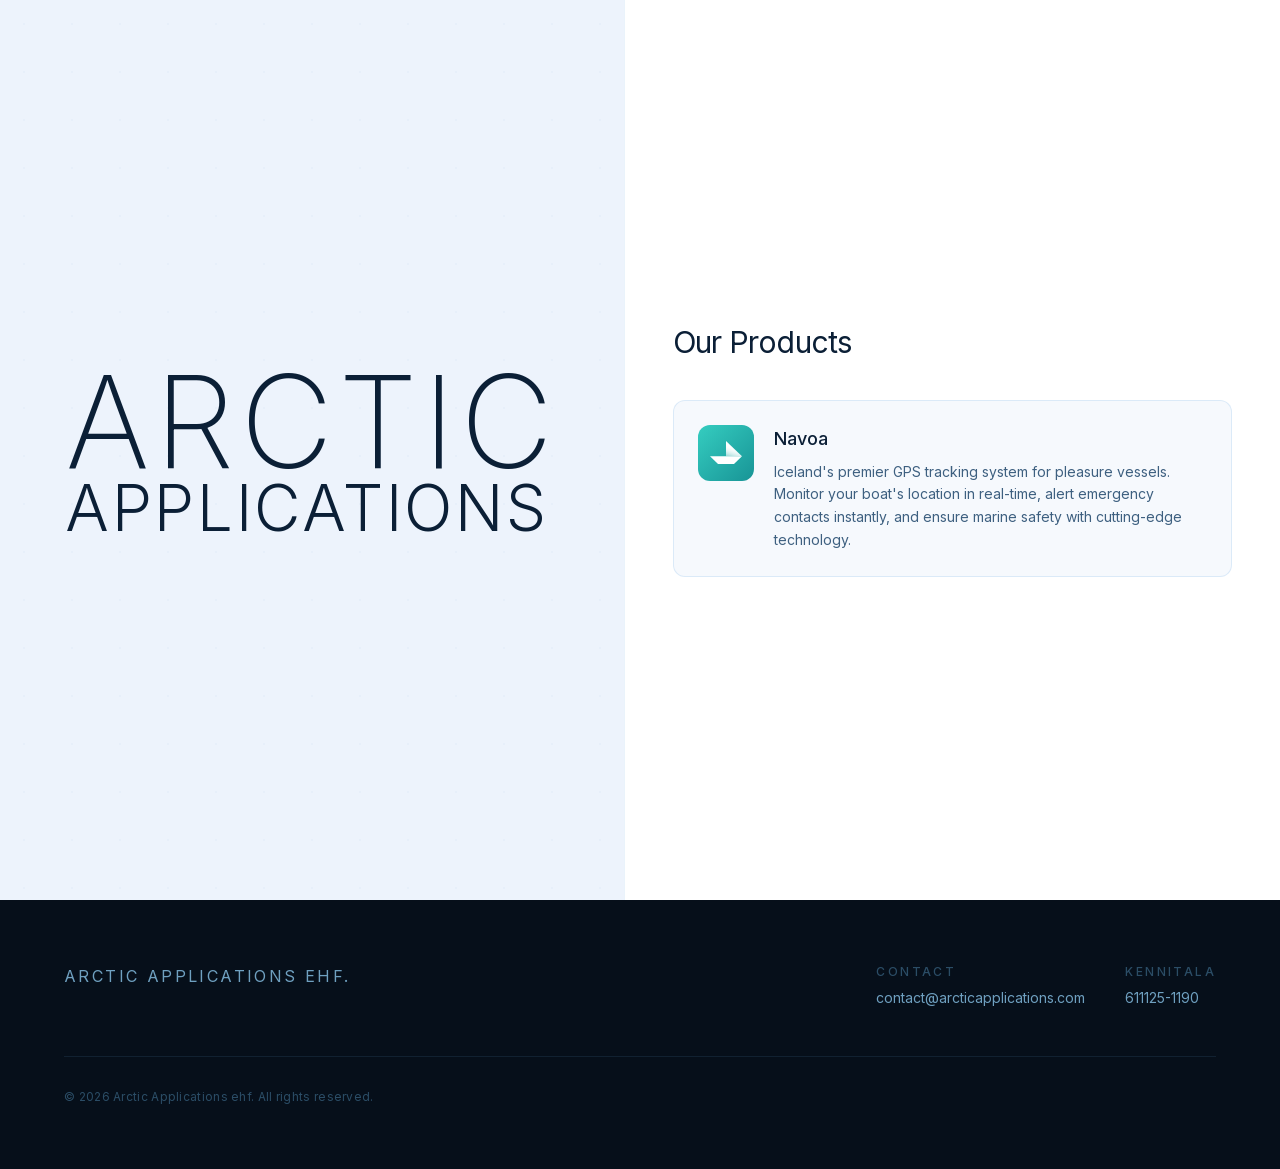
==== index.html @ 0578e335 "Initial commit" ====
<!DOCTYPE html><!--A9wZhSWFE3ycq_UuIHdAi--><html lang="en" class="__variable_7556b2"><head><meta charSet="utf-8"/><meta name="viewport" content="width=device-width, initial-scale=1"/><link rel="preload" href="/_next/static/media/e4af272ccee01ff0-s.p.woff2" as="font" crossorigin="" type="font/woff2"/><link rel="preload" as="image" href="/navoa-mark.svg"/><link rel="stylesheet" href="/_next/static/css/7a1b2501e1114c67.css" data-precedence="next"/><link rel="preload" as="script" fetchPriority="low" href="/_next/static/chunks/webpack-690f0261bb3ffb8f.js"/><script src="/_next/static/chunks/4bd1b696-c023c6e3521b1417.js" async=""></script><script src="/_next/static/chunks/255-54d3085ce94738a4.js" async=""></script><script src="/_next/static/chunks/main-app-a4f392d8c9b2775c.js" async=""></script><meta name="next-size-adjust" content=""/><title>Arctic Applications</title><meta property="og:title" content="Arctic Applications"/><meta property="og:locale" content="en_US"/><meta property="og:type" content="website"/><meta name="twitter:card" content="summary"/><meta name="twitter:title" content="Arctic Applications"/><script src="/_next/static/chunks/polyfills-42372ed130431b0a.js" noModule=""></script></head><body class="antialiased"><div hidden=""><!--$--><!--/$--></div><div class="min-h-svh flex flex-col bg-arctic-footer"><main class="flex-1 flex flex-col lg:flex-row lg:min-h-svh"><section class="lg:flex-1 flex items-center justify-center bg-arctic-bg relative overflow-hidden px-8 py-16 lg:py-0"><div class="absolute inset-0 opacity-[0.03] pointer-events-none" style="background-image:radial-gradient(circle, #1777BE 1px, transparent 1px);background-size:48px 48px"></div><div class="relative z-10 text-center lg:text-left select-none"><h1 class="font-extralight text-arctic-navy leading-[0.9] uppercase" style="font-size:clamp(4rem, 10vw, 10rem);letter-spacing:0.04em">Arctic</h1><h1 class="font-light text-arctic-navy leading-[0.9] uppercase" style="font-size:clamp(2rem, 5vw, 5rem);letter-spacing:0.04em">Applications</h1></div></section><section class="flex-1 bg-white px-8 lg:px-12 pt-8 pb-16 lg:py-16 flex flex-col justify-start lg:justify-center lg:border-l border-arctic-border/40"><div class="w-full lg:max-w-xl"><h2 class="text-arctic-navy font-normal tracking-tight mb-10 text-2xl sm:text-3xl">Our Products</h2><div class="space-y-5"><a href="https://navoa.is/" target="_blank" rel="noopener noreferrer" class="group flex items-start gap-5 bg-arctic-bg/50 border border-arctic-border/60 rounded-xl p-6 hover:bg-white hover:shadow-lg hover:border-arctic-accent/30 transition-all duration-300 cursor-pointer"><div class="w-14 h-14 rounded-xl flex items-center justify-center shrink-0" style="background:linear-gradient(135deg, #35cdc0 0%, #189496 100%)"><img src="/navoa-mark.svg" alt="" width="32" height="24" class="w-8 h-auto"/></div><div class="flex-1 min-w-0"><h3 class="text-arctic-navy font-medium text-lg mb-2">Navoa</h3><p class="text-arctic-slate text-sm leading-relaxed font-normal">Iceland&#x27;s premier GPS tracking system for pleasure vessels. Monitor your boat&#x27;s location in real-time, alert emergency contacts instantly, and ensure marine safety with cutting-edge technology.</p></div></a></div></div></section></main><footer class="bg-arctic-footer py-14 sm:py-16 px-6"><div class="max-w-6xl mx-auto"><div class="flex flex-col md:flex-row justify-between items-start gap-10"><div><p class="text-arctic-footer-text text-base font-normal tracking-[0.15em] uppercase">Arctic Applications ehf.</p></div><div class="flex flex-col sm:flex-row gap-10 text-sm"><div><p class="text-arctic-footer-label tracking-[0.2em] uppercase mb-2 text-xs font-medium">Contact</p><a href="mailto:contact@arcticapplications.com" class="text-arctic-footer-text font-normal hover:text-white transition-colors duration-200">contact@arcticapplications.com</a></div><div><p class="text-arctic-footer-label tracking-[0.2em] uppercase mb-2 text-xs font-medium">Kennitala</p><p class="text-arctic-footer-text font-normal">611125-1190</p></div></div></div><div class="mt-12 pt-8 border-t border-arctic-footer-label/30"><p class="text-arctic-footer-label text-xs font-normal tracking-wide">© <!-- -->2026<!-- --> Arctic Applications ehf. All rights reserved.</p></div></div></footer></div><!--$--><!--/$--><script src="/_next/static/chunks/webpack-690f0261bb3ffb8f.js" id="_R_" async=""></script><script>(self.__next_f=self.__next_f||[]).push([0])</script><script>self.__next_f.push([1,"1:\"$Sreact.fragment\"\n2:I[9766,[],\"\"]\n3:I[8924,[],\"\"]\n7:I[7150,[],\"\"]\n:HL[\"/_next/static/media/e4af272ccee01ff0-s.p.woff2\",\"font\",{\"crossOrigin\":\"\",\"type\":\"font/woff2\"}]\n:HL[\"/_next/static/css/7a1b2501e1114c67.css\",\"style\"]\n"])</script><script>self.__next_f.push([1,"0:{\"P\":null,\"b\":\"A9wZhSWFE3ycq_UuIHdAi\",\"p\":\"\",\"c\":[\"\",\"\"],\"i\":false,\"f\":[[[\"\",{\"children\":[\"__PAGE__\",{}]},\"$undefined\",\"$undefined\",true],[\"\",[\"$\",\"$1\",\"c\",{\"children\":[[[\"$\",\"link\",\"0\",{\"rel\":\"stylesheet\",\"href\":\"/_next/static/css/7a1b2501e1114c67.css\",\"precedence\":\"next\",\"crossOrigin\":\"$undefined\",\"nonce\":\"$undefined\"}]],[\"$\",\"html\",null,{\"lang\":\"en\",\"className\":\"__variable_7556b2\",\"children\":[\"$\",\"body\",null,{\"className\":\"antialiased\",\"children\":[\"$\",\"$L2\",null,{\"parallelRouterKey\":\"children\",\"error\":\"$undefined\",\"errorStyles\":\"$undefined\",\"errorScripts\":\"$undefined\",\"template\":[\"$\",\"$L3\",null,{}],\"templateStyles\":\"$undefined\",\"templateScripts\":\"$undefined\",\"notFound\":[[[\"$\",\"title\",null,{\"children\":\"404: This page could not be found.\"}],[\"$\",\"div\",null,{\"style\":{\"fontFamily\":\"system-ui,\\\"Segoe UI\\\",Roboto,Helvetica,Arial,sans-serif,\\\"Apple Color Emoji\\\",\\\"Segoe UI Emoji\\\"\",\"height\":\"100vh\",\"textAlign\":\"center\",\"display\":\"flex\",\"flexDirection\":\"column\",\"alignItems\":\"center\",\"justifyContent\":\"center\"},\"children\":[\"$\",\"div\",null,{\"children\":[[\"$\",\"style\",null,{\"dangerouslySetInnerHTML\":{\"__html\":\"body{color:#000;background:#fff;margin:0}.next-error-h1{border-right:1px solid rgba(0,0,0,.3)}@media (prefers-color-scheme:dark){body{color:#fff;background:#000}.next-error-h1{border-right:1px solid rgba(255,255,255,.3)}}\"}}],[\"$\",\"h1\",null,{\"className\":\"next-error-h1\",\"style\":{\"display\":\"inline-block\",\"margin\":\"0 20px 0 0\",\"padding\":\"0 23px 0 0\",\"fontSize\":24,\"fontWeight\":500,\"verticalAlign\":\"top\",\"lineHeight\":\"49px\"},\"children\":404}],[\"$\",\"div\",null,{\"style\":{\"display\":\"inline-block\"},\"children\":[\"$\",\"h2\",null,{\"style\":{\"fontSize\":14,\"fontWeight\":400,\"lineHeight\":\"49px\",\"margin\":0},\"children\":\"This page could not be found.\"}]}]]}]}]],[]],\"forbidden\":\"$undefined\",\"unauthorized\":\"$undefined\"}]}]}]]}],{\"children\":[\"__PAGE__\",[\"$\",\"$1\",\"c\",{\"children\":[[\"$\",\"div\",null,{\"className\":\"min-h-svh flex flex-col bg-arctic-footer\",\"children\":[[\"$\",\"main\",null,{\"className\":\"flex-1 flex flex-col lg:flex-row lg:min-h-svh\",\"children\":[[\"$\",\"section\",null,{\"className\":\"lg:flex-1 flex items-center justify-center bg-arctic-bg relative overflow-hidden px-8 py-16 lg:py-0\",\"children\":[[\"$\",\"div\",null,{\"className\":\"absolute inset-0 opacity-[0.03] pointer-events-none\",\"style\":{\"backgroundImage\":\"radial-gradient(circle, #1777BE 1px, transparent 1px)\",\"backgroundSize\":\"48px 48px\"}}],[\"$\",\"div\",null,{\"className\":\"relative z-10 text-center lg:text-left select-none\",\"children\":[[\"$\",\"h1\",null,{\"className\":\"font-extralight text-arctic-navy leading-[0.9] uppercase\",\"style\":{\"fontSize\":\"clamp(4rem, 10vw, 10rem)\",\"letterSpacing\":\"0.04em\"},\"children\":\"Arctic\"}],[\"$\",\"h1\",null,{\"className\":\"font-light text-arctic-navy leading-[0.9] uppercase\",\"style\":{\"fontSize\":\"clamp(2rem, 5vw, 5rem)\",\"letterSpacing\":\"0.04em\"},\"children\":\"Applications\"}]]}]]}],[\"$\",\"section\",null,{\"className\":\"flex-1 bg-white px-8 lg:px-12 pt-8 pb-16 lg:py-16 flex flex-col justify-start lg:justify-center lg:border-l border-arctic-border/40\",\"children\":[\"$\",\"div\",null,{\"className\":\"w-full lg:max-w-xl\",\"children\":[[\"$\",\"h2\",null,{\"className\":\"text-arctic-navy font-normal tracking-tight mb-10 text-2xl sm:text-3xl\",\"children\":\"Our Products\"}],[\"$\",\"div\",null,{\"className\":\"space-y-5\",\"children\":[[\"$\",\"a\",\"Navoa\",{\"href\":\"https://navoa.is/\",\"target\":\"_blank\",\"rel\":\"noopener noreferrer\",\"className\":\"group flex items-start gap-5 bg-arctic-bg/50 border border-arctic-border/60 rounded-xl p-6 hover:bg-white hover:shadow-lg hover:border-arctic-accent/30 transition-all duration-300 cursor-pointer\",\"children\":[[\"$\",\"div\",null,{\"className\":\"w-14 h-14 rounded-xl flex items-center justify-center shrink-0\",\"style\":{\"background\":\"linear-gradient(135deg, #35cdc0 0%, #189496 100%)\"},\"children\":[\"$\",\"img\",null,{\"src\":\"/navoa-mark.svg\",\"alt\":\"\",\"width\":32,\"height\":24,\"className\":\"w-8 h-auto\"}]}],[\"$\",\"div\",null,{\"className\":\"flex-1 min-w-0\",\"children\":[[\"$\",\"h3\",null,{\"className\":\"text-arctic-navy font-medium text-lg mb-2\",\"children\":\"Navoa\"}],[\"$\",\"p\",null,{\"className\":\"text-arctic-slate text-sm leading-relaxed font-normal\",\"children\":\"Iceland's premier GPS tracking system for pleasure vessels. Monitor your boat's location in real-time, alert emergency contacts instantly, and ensure marine safety with cutting-edge technology.\"}]]}]]}]]}]]}]}]]}],\"$L4\"]}],null,\"$L5\"]}],{},null,false]},null,false],\"$L6\",false]],\"m\":\"$undefined\",\"G\":[\"$7\",[]],\"s\":false,\"S\":true}\n"])</script><script>self.__next_f.push([1,"8:I[4431,[],\"OutletBoundary\"]\na:I[5278,[],\"AsyncMetadataOutlet\"]\nc:I[4431,[],\"ViewportBoundary\"]\ne:I[4431,[],\"MetadataBoundary\"]\nf:\"$Sreact.suspense\"\n"])</script><script>self.__next_f.push([1,"4:[\"$\",\"footer\",null,{\"className\":\"bg-arctic-footer py-14 sm:py-16 px-6\",\"children\":[\"$\",\"div\",null,{\"className\":\"max-w-6xl mx-auto\",\"children\":[[\"$\",\"div\",null,{\"className\":\"flex flex-col md:flex-row justify-between items-start gap-10\",\"children\":[[\"$\",\"div\",null,{\"children\":[\"$\",\"p\",null,{\"className\":\"text-arctic-footer-text text-base font-normal tracking-[0.15em] uppercase\",\"children\":\"Arctic Applications ehf.\"}]}],[\"$\",\"div\",null,{\"className\":\"flex flex-col sm:flex-row gap-10 text-sm\",\"children\":[[\"$\",\"div\",null,{\"children\":[[\"$\",\"p\",null,{\"className\":\"text-arctic-footer-label tracking-[0.2em] uppercase mb-2 text-xs font-medium\",\"children\":\"Contact\"}],[\"$\",\"a\",null,{\"href\":\"mailto:contact@arcticapplications.com\",\"className\":\"text-arctic-footer-text font-normal hover:text-white transition-colors duration-200\",\"children\":\"contact@arcticapplications.com\"}]]}],[\"$\",\"div\",null,{\"children\":[[\"$\",\"p\",null,{\"className\":\"text-arctic-footer-label tracking-[0.2em] uppercase mb-2 text-xs font-medium\",\"children\":\"Kennitala\"}],[\"$\",\"p\",null,{\"className\":\"text-arctic-footer-text font-normal\",\"children\":\"611125-1190\"}]]}]]}]]}],[\"$\",\"div\",null,{\"className\":\"mt-12 pt-8 border-t border-arctic-footer-label/30\",\"children\":[\"$\",\"p\",null,{\"className\":\"text-arctic-footer-label text-xs font-normal tracking-wide\",\"children\":[\"© \",2026,\" Arctic Applications ehf. All rights reserved.\"]}]}]]}]}]\n"])</script><script>self.__next_f.push([1,"5:[\"$\",\"$L8\",null,{\"children\":[\"$L9\",[\"$\",\"$La\",null,{\"promise\":\"$@b\"}]]}]\n6:[\"$\",\"$1\",\"h\",{\"children\":[null,[[\"$\",\"$Lc\",null,{\"children\":\"$Ld\"}],[\"$\",\"meta\",null,{\"name\":\"next-size-adjust\",\"content\":\"\"}]],[\"$\",\"$Le\",null,{\"children\":[\"$\",\"div\",null,{\"hidden\":true,\"children\":[\"$\",\"$f\",null,{\"fallback\":null,\"children\":\"$L10\"}]}]}]]}]\n"])</script><script>self.__next_f.push([1,"d:[[\"$\",\"meta\",\"0\",{\"charSet\":\"utf-8\"}],[\"$\",\"meta\",\"1\",{\"name\":\"viewport\",\"content\":\"width=device-width, initial-scale=1\"}]]\n9:null\n"])</script><script>self.__next_f.push([1,"b:{\"metadata\":[[\"$\",\"title\",\"0\",{\"children\":\"Arctic Applications\"}],[\"$\",\"meta\",\"1\",{\"property\":\"og:title\",\"content\":\"Arctic Applications\"}],[\"$\",\"meta\",\"2\",{\"property\":\"og:locale\",\"content\":\"en_US\"}],[\"$\",\"meta\",\"3\",{\"property\":\"og:type\",\"content\":\"website\"}],[\"$\",\"meta\",\"4\",{\"name\":\"twitter:card\",\"content\":\"summary\"}],[\"$\",\"meta\",\"5\",{\"name\":\"twitter:title\",\"content\":\"Arctic Applications\"}]],\"error\":null,\"digest\":\"$undefined\"}\n"])</script><script>self.__next_f.push([1,"10:\"$b:metadata\"\n"])</script></body></html>
---- _next/static/css/7a1b2501e1114c67.css ----
@font-face{font-family:Inter;font-style:normal;font-weight:100;font-display:swap;src:url(/_next/static/media/ba9851c3c22cd980-s.woff2) format("woff2");unicode-range:u+0460-052f,u+1c80-1c8a,u+20b4,u+2de0-2dff,u+a640-a69f,u+fe2e-fe2f}@font-face{font-family:Inter;font-style:normal;font-weight:100;font-display:swap;src:url(/_next/static/media/21350d82a1f187e9-s.woff2) format("woff2");unicode-range:u+0301,u+0400-045f,u+0490-0491,u+04b0-04b1,u+2116}@font-face{font-family:Inter;font-style:normal;font-weight:100;font-display:swap;src:url(/_next/static/media/c5fe6dc8356a8c31-s.woff2) format("woff2");unicode-range:u+1f??}@font-face{font-family:Inter;font-style:normal;font-weight:100;font-display:swap;src:url(/_next/static/media/19cfc7226ec3afaa-s.woff2) format("woff2");unicode-range:u+0370-0377,u+037a-037f,u+0384-038a,u+038c,u+038e-03a1,u+03a3-03ff}@font-face{font-family:Inter;font-style:normal;font-weight:100;font-display:swap;src:url(/_next/static/media/df0a9ae256c0569c-s.woff2) format("woff2");unicode-range:u+0102-0103,u+0110-0111,u+0128-0129,u+0168-0169,u+01a0-01a1,u+01af-01b0,u+0300-0301,u+0303-0304,u+0308-0309,u+0323,u+0329,u+1ea0-1ef9,u+20ab}@font-face{font-family:Inter;font-style:normal;font-weight:100;font-display:swap;src:url(/_next/static/media/8e9860b6e62d6359-s.woff2) format("woff2");unicode-range:u+0100-02ba,u+02bd-02c5,u+02c7-02cc,u+02ce-02d7,u+02dd-02ff,u+0304,u+0308,u+0329,u+1d00-1dbf,u+1e00-1e9f,u+1ef2-1eff,u+2020,u+20a0-20ab,u+20ad-20c0,u+2113,u+2c60-2c7f,u+a720-a7ff}@font-face{font-family:Inter;font-style:normal;font-weight:100;font-display:swap;src:url(/_next/static/media/e4af272ccee01ff0-s.p.woff2) format("woff2");unicode-range:u+00??,u+0131,u+0152-0153,u+02bb-02bc,u+02c6,u+02da,u+02dc,u+0304,u+0308,u+0329,u+2000-206f,u+20ac,u+2122,u+2191,u+2193,u+2212,u+2215,u+feff,u+fffd}@font-face{font-family:Inter;font-style:normal;font-weight:200;font-display:swap;src:url(/_next/static/media/ba9851c3c22cd980-s.woff2) format("woff2");unicode-range:u+0460-052f,u+1c80-1c8a,u+20b4,u+2de0-2dff,u+a640-a69f,u+fe2e-fe2f}@font-face{font-family:Inter;font-style:normal;font-weight:200;font-display:swap;src:url(/_next/static/media/21350d82a1f187e9-s.woff2) format("woff2");unicode-range:u+0301,u+0400-045f,u+0490-0491,u+04b0-04b1,u+2116}@font-face{font-family:Inter;font-style:normal;font-weight:200;font-display:swap;src:url(/_next/static/media/c5fe6dc8356a8c31-s.woff2) format("woff2");unicode-range:u+1f??}@font-face{font-family:Inter;font-style:normal;font-weight:200;font-display:swap;src:url(/_next/static/media/19cfc7226ec3afaa-s.woff2) format("woff2");unicode-range:u+0370-0377,u+037a-037f,u+0384-038a,u+038c,u+038e-03a1,u+03a3-03ff}@font-face{font-family:Inter;font-style:normal;font-weight:200;font-display:swap;src:url(/_next/static/media/df0a9ae256c0569c-s.woff2) format("woff2");unicode-range:u+0102-0103,u+0110-0111,u+0128-0129,u+0168-0169,u+01a0-01a1,u+01af-01b0,u+0300-0301,u+0303-0304,u+0308-0309,u+0323,u+0329,u+1ea0-1ef9,u+20ab}@font-face{font-family:Inter;font-style:normal;font-weight:200;font-display:swap;src:url(/_next/static/media/8e9860b6e62d6359-s.woff2) format("woff2");unicode-range:u+0100-02ba,u+02bd-02c5,u+02c7-02cc,u+02ce-02d7,u+02dd-02ff,u+0304,u+0308,u+0329,u+1d00-1dbf,u+1e00-1e9f,u+1ef2-1eff,u+2020,u+20a0-20ab,u+20ad-20c0,u+2113,u+2c60-2c7f,u+a720-a7ff}@font-face{font-family:Inter;font-style:normal;font-weight:200;font-display:swap;src:url(/_next/static/media/e4af272ccee01ff0-s.p.woff2) format("woff2");unicode-range:u+00??,u+0131,u+0152-0153,u+02bb-02bc,u+02c6,u+02da,u+02dc,u+0304,u+0308,u+0329,u+2000-206f,u+20ac,u+2122,u+2191,u+2193,u+2212,u+2215,u+feff,u+fffd}@font-face{font-family:Inter;font-style:normal;font-weight:300;font-display:swap;src:url(/_next/static/media/ba9851c3c22cd980-s.woff2) format("woff2");unicode-range:u+0460-052f,u+1c80-1c8a,u+20b4,u+2de0-2dff,u+a640-a69f,u+fe2e-fe2f}@font-face{font-family:Inter;font-style:normal;font-weight:300;font-display:swap;src:url(/_next/static/media/21350d82a1f187e9-s.woff2) format("woff2");unicode-range:u+0301,u+0400-045f,u+0490-0491,u+04b0-04b1,u+2116}@font-face{font-family:Inter;font-style:normal;font-weight:300;font-display:swap;src:url(/_next/static/media/c5fe6dc8356a8c31-s.woff2) format("woff2");unicode-range:u+1f??}@font-face{font-family:Inter;font-style:normal;font-weight:300;font-display:swap;src:url(/_next/static/media/19cfc7226ec3afaa-s.woff2) format("woff2");unicode-range:u+0370-0377,u+037a-037f,u+0384-038a,u+038c,u+038e-03a1,u+03a3-03ff}@font-face{font-family:Inter;font-style:normal;font-weight:300;font-display:swap;src:url(/_next/static/media/df0a9ae256c0569c-s.woff2) format("woff2");unicode-range:u+0102-0103,u+0110-0111,u+0128-0129,u+0168-0169,u+01a0-01a1,u+01af-01b0,u+0300-0301,u+0303-0304,u+0308-0309,u+0323,u+0329,u+1ea0-1ef9,u+20ab}@font-face{font-family:Inter;font-style:normal;font-weight:300;font-display:swap;src:url(/_next/static/media/8e9860b6e62d6359-s.woff2) format("woff2");unicode-range:u+0100-02ba,u+02bd-02c5,u+02c7-02cc,u+02ce-02d7,u+02dd-02ff,u+0304,u+0308,u+0329,u+1d00-1dbf,u+1e00-1e9f,u+1ef2-1eff,u+2020,u+20a0-20ab,u+20ad-20c0,u+2113,u+2c60-2c7f,u+a720-a7ff}@font-face{font-family:Inter;font-style:normal;font-weight:300;font-display:swap;src:url(/_next/static/media/e4af272ccee01ff0-s.p.woff2) format("woff2");unicode-range:u+00??,u+0131,u+0152-0153,u+02bb-02bc,u+02c6,u+02da,u+02dc,u+0304,u+0308,u+0329,u+2000-206f,u+20ac,u+2122,u+2191,u+2193,u+2212,u+2215,u+feff,u+fffd}@font-face{font-family:Inter;font-style:normal;font-weight:400;font-display:swap;src:url(/_next/static/media/ba9851c3c22cd980-s.woff2) format("woff2");unicode-range:u+0460-052f,u+1c80-1c8a,u+20b4,u+2de0-2dff,u+a640-a69f,u+fe2e-fe2f}@font-face{font-family:Inter;font-style:normal;font-weight:400;font-display:swap;src:url(/_next/static/media/21350d82a1f187e9-s.woff2) format("woff2");unicode-range:u+0301,u+0400-045f,u+0490-0491,u+04b0-04b1,u+2116}@font-face{font-family:Inter;font-style:normal;font-weight:400;font-display:swap;src:url(/_next/static/media/c5fe6dc8356a8c31-s.woff2) format("woff2");unicode-range:u+1f??}@font-face{font-family:Inter;font-style:normal;font-weight:400;font-display:swap;src:url(/_next/static/media/19cfc7226ec3afaa-s.woff2) format("woff2");unicode-range:u+0370-0377,u+037a-037f,u+0384-038a,u+038c,u+038e-03a1,u+03a3-03ff}@font-face{font-family:Inter;font-style:normal;font-weight:400;font-display:swap;src:url(/_next/static/media/df0a9ae256c0569c-s.woff2) format("woff2");unicode-range:u+0102-0103,u+0110-0111,u+0128-0129,u+0168-0169,u+01a0-01a1,u+01af-01b0,u+0300-0301,u+0303-0304,u+0308-0309,u+0323,u+0329,u+1ea0-1ef9,u+20ab}@font-face{font-family:Inter;font-style:normal;font-weight:400;font-display:swap;src:url(/_next/static/media/8e9860b6e62d6359-s.woff2) format("woff2");unicode-range:u+0100-02ba,u+02bd-02c5,u+02c7-02cc,u+02ce-02d7,u+02dd-02ff,u+0304,u+0308,u+0329,u+1d00-1dbf,u+1e00-1e9f,u+1ef2-1eff,u+2020,u+20a0-20ab,u+20ad-20c0,u+2113,u+2c60-2c7f,u+a720-a7ff}@font-face{font-family:Inter;font-style:normal;font-weight:400;font-display:swap;src:url(/_next/static/media/e4af272ccee01ff0-s.p.woff2) format("woff2");unicode-range:u+00??,u+0131,u+0152-0153,u+02bb-02bc,u+02c6,u+02da,u+02dc,u+0304,u+0308,u+0329,u+2000-206f,u+20ac,u+2122,u+2191,u+2193,u+2212,u+2215,u+feff,u+fffd}@font-face{font-family:Inter;font-style:normal;font-weight:500;font-display:swap;src:url(/_next/static/media/ba9851c3c22cd980-s.woff2) format("woff2");unicode-range:u+0460-052f,u+1c80-1c8a,u+20b4,u+2de0-2dff,u+a640-a69f,u+fe2e-fe2f}@font-face{font-family:Inter;font-style:normal;font-weight:500;font-display:swap;src:url(/_next/static/media/21350d82a1f187e9-s.woff2) format("woff2");unicode-range:u+0301,u+0400-045f,u+0490-0491,u+04b0-04b1,u+2116}@font-face{font-family:Inter;font-style:normal;font-weight:500;font-display:swap;src:url(/_next/static/media/c5fe6dc8356a8c31-s.woff2) format("woff2");unicode-range:u+1f??}@font-face{font-family:Inter;font-style:normal;font-weight:500;font-display:swap;src:url(/_next/static/media/19cfc7226ec3afaa-s.woff2) format("woff2");unicode-range:u+0370-0377,u+037a-037f,u+0384-038a,u+038c,u+038e-03a1,u+03a3-03ff}@font-face{font-family:Inter;font-style:normal;font-weight:500;font-display:swap;src:url(/_next/static/media/df0a9ae256c0569c-s.woff2) format("woff2");unicode-range:u+0102-0103,u+0110-0111,u+0128-0129,u+0168-0169,u+01a0-01a1,u+01af-01b0,u+0300-0301,u+0303-0304,u+0308-0309,u+0323,u+0329,u+1ea0-1ef9,u+20ab}@font-face{font-family:Inter;font-style:normal;font-weight:500;font-display:swap;src:url(/_next/static/media/8e9860b6e62d6359-s.woff2) format("woff2");unicode-range:u+0100-02ba,u+02bd-02c5,u+02c7-02cc,u+02ce-02d7,u+02dd-02ff,u+0304,u+0308,u+0329,u+1d00-1dbf,u+1e00-1e9f,u+1ef2-1eff,u+2020,u+20a0-20ab,u+20ad-20c0,u+2113,u+2c60-2c7f,u+a720-a7ff}@font-face{font-family:Inter;font-style:normal;font-weight:500;font-display:swap;src:url(/_next/static/media/e4af272ccee01ff0-s.p.woff2) format("woff2");unicode-range:u+00??,u+0131,u+0152-0153,u+02bb-02bc,u+02c6,u+02da,u+02dc,u+0304,u+0308,u+0329,u+2000-206f,u+20ac,u+2122,u+2191,u+2193,u+2212,u+2215,u+feff,u+fffd}@font-face{font-family:Inter;font-style:normal;font-weight:600;font-display:swap;src:url(/_next/static/media/ba9851c3c22cd980-s.woff2) format("woff2");unicode-range:u+0460-052f,u+1c80-1c8a,u+20b4,u+2de0-2dff,u+a640-a69f,u+fe2e-fe2f}@font-face{font-family:Inter;font-style:normal;font-weight:600;font-display:swap;src:url(/_next/static/media/21350d82a1f187e9-s.woff2) format("woff2");unicode-range:u+0301,u+0400-045f,u+0490-0491,u+04b0-04b1,u+2116}@font-face{font-family:Inter;font-style:normal;font-weight:600;font-display:swap;src:url(/_next/static/media/c5fe6dc8356a8c31-s.woff2) format("woff2");unicode-range:u+1f??}@font-face{font-family:Inter;font-style:normal;font-weight:600;font-display:swap;src:url(/_next/static/media/19cfc7226ec3afaa-s.woff2) format("woff2");unicode-range:u+0370-0377,u+037a-037f,u+0384-038a,u+038c,u+038e-03a1,u+03a3-03ff}@font-face{font-family:Inter;font-style:normal;font-weight:600;font-display:swap;src:url(/_next/static/media/df0a9ae256c0569c-s.woff2) format("woff2");unicode-range:u+0102-0103,u+0110-0111,u+0128-0129,u+0168-0169,u+01a0-01a1,u+01af-01b0,u+0300-0301,u+0303-0304,u+0308-0309,u+0323,u+0329,u+1ea0-1ef9,u+20ab}@font-face{font-family:Inter;font-style:normal;font-weight:600;font-display:swap;src:url(/_next/static/media/8e9860b6e62d6359-s.woff2) format("woff2");unicode-range:u+0100-02ba,u+02bd-02c5,u+02c7-02cc,u+02ce-02d7,u+02dd-02ff,u+0304,u+0308,u+0329,u+1d00-1dbf,u+1e00-1e9f,u+1ef2-1eff,u+2020,u+20a0-20ab,u+20ad-20c0,u+2113,u+2c60-2c7f,u+a720-a7ff}@font-face{font-family:Inter;font-style:normal;font-weight:600;font-display:swap;src:url(/_next/static/media/e4af272ccee01ff0-s.p.woff2) format("woff2");unicode-range:u+00??,u+0131,u+0152-0153,u+02bb-02bc,u+02c6,u+02da,u+02dc,u+0304,u+0308,u+0329,u+2000-206f,u+20ac,u+2122,u+2191,u+2193,u+2212,u+2215,u+feff,u+fffd}@font-face{font-family:Inter Fallback;src:local("Arial");ascent-override:90.44%;descent-override:22.52%;line-gap-override:0.00%;size-adjust:107.12%}.__className_7556b2{font-family:Inter,Inter Fallback;font-style:normal}.__variable_7556b2{--font-inter:"Inter","Inter Fallback"}*,:after,:before{--tw-border-spacing-x:0;--tw-border-spacing-y:0;--tw-translate-x:0;--tw-translate-y:0;--tw-rotate:0;--tw-skew-x:0;--tw-skew-y:0;--tw-scale-x:1;--tw-scale-y:1;--tw-pan-x: ;--tw-pan-y: ;--tw-pinch-zoom: ;--tw-scroll-snap-strictness:proximity;--tw-gradient-from-position: ;--tw-gradient-via-position: ;--tw-gradient-to-position: ;--tw-ordinal: ;--tw-slashed-zero: ;--tw-numeric-figure: ;--tw-numeric-spacing: ;--tw-numeric-fraction: ;--tw-ring-inset: ;--tw-ring-offset-width:0px;--tw-ring-offset-color:#fff;--tw-ring-color:rgb(59 130 246/0.5);--tw-ring-offset-shadow:0 0 #0000;--tw-ring-shadow:0 0 #0000;--tw-shadow:0 0 #0000;--tw-shadow-colored:0 0 #0000;--tw-blur: ;--tw-brightness: ;--tw-contrast: ;--tw-grayscale: ;--tw-hue-rotate: ;--tw-invert: ;--tw-saturate: ;--tw-sepia: ;--tw-drop-shadow: ;--tw-backdrop-blur: ;--tw-backdrop-brightness: ;--tw-backdrop-contrast: ;--tw-backdrop-grayscale: ;--tw-backdrop-hue-rotate: ;--tw-backdrop-invert: ;--tw-backdrop-opacity: ;--tw-backdrop-saturate: ;--tw-backdrop-sepia: ;--tw-contain-size: ;--tw-contain-layout: ;--tw-contain-paint: ;--tw-contain-style: }::backdrop{--tw-border-spacing-x:0;--tw-border-spacing-y:0;--tw-translate-x:0;--tw-translate-y:0;--tw-rotate:0;--tw-skew-x:0;--tw-skew-y:0;--tw-scale-x:1;--tw-scale-y:1;--tw-pan-x: ;--tw-pan-y: ;--tw-pinch-zoom: ;--tw-scroll-snap-strictness:proximity;--tw-gradient-from-position: ;--tw-gradient-via-position: ;--tw-gradient-to-position: ;--tw-ordinal: ;--tw-slashed-zero: ;--tw-numeric-figure: ;--tw-numeric-spacing: ;--tw-numeric-fraction: ;--tw-ring-inset: ;--tw-ring-offset-width:0px;--tw-ring-offset-color:#fff;--tw-ring-color:rgb(59 130 246/0.5);--tw-ring-offset-shadow:0 0 #0000;--tw-ring-shadow:0 0 #0000;--tw-shadow:0 0 #0000;--tw-shadow-colored:0 0 #0000;--tw-blur: ;--tw-brightness: ;--tw-contrast: ;--tw-grayscale: ;--tw-hue-rotate: ;--tw-invert: ;--tw-saturate: ;--tw-sepia: ;--tw-drop-shadow: ;--tw-backdrop-blur: ;--tw-backdrop-brightness: ;--tw-backdrop-contrast: ;--tw-backdrop-grayscale: ;--tw-backdrop-hue-rotate: ;--tw-backdrop-invert: ;--tw-backdrop-opacity: ;--tw-backdrop-saturate: ;--tw-backdrop-sepia: ;--tw-contain-size: ;--tw-contain-layout: ;--tw-contain-paint: ;--tw-contain-style: }/*
! tailwindcss v3.4.19 | MIT License | https://tailwindcss.com
*/*,:after,:before{box-sizing:border-box;border:0 solid #e5e7eb}:after,:before{--tw-content:""}:host,html{line-height:1.5;-webkit-text-size-adjust:100%;-moz-tab-size:4;-o-tab-size:4;tab-size:4;font-family:var(--font-inter),system-ui,sans-serif;font-feature-settings:normal;font-variation-settings:normal;-webkit-tap-highlight-color:transparent}body{margin:0;line-height:inherit}hr{height:0;color:inherit;border-top-width:1px}abbr:where([title]){-webkit-text-decoration:underline dotted;text-decoration:underline dotted}h1,h2,h3,h4,h5,h6{font-size:inherit;font-weight:inherit}a{color:inherit;text-decoration:inherit}b,strong{font-weight:bolder}code,kbd,pre,samp{font-family:ui-monospace,SFMono-Regular,Menlo,Monaco,Consolas,Liberation Mono,Courier New,monospace;font-feature-settings:normal;font-variation-settings:normal;font-size:1em}small{font-size:80%}sub,sup{font-size:75%;line-height:0;position:relative;vertical-align:baseline}sub{bottom:-.25em}sup{top:-.5em}table{text-indent:0;border-color:inherit;border-collapse:collapse}button,input,optgroup,select,textarea{font-family:inherit;font-feature-settings:inherit;font-variation-settings:inherit;font-size:100%;font-weight:inherit;line-height:inherit;letter-spacing:inherit;color:inherit;margin:0;padding:0}button,select{text-transform:none}button,input:where([type=button]),input:where([type=reset]),input:where([type=submit]){-webkit-appearance:button;background-color:transparent;background-image:none}:-moz-focusring{outline:auto}:-moz-ui-invalid{box-shadow:none}progress{vertical-align:baseline}::-webkit-inner-spin-button,::-webkit-outer-spin-button{height:auto}[type=search]{-webkit-appearance:textfield;outline-offset:-2px}::-webkit-search-decoration{-webkit-appearance:none}::-webkit-file-upload-button{-webkit-appearance:button;font:inherit}summary{display:list-item}blockquote,dd,dl,figure,h1,h2,h3,h4,h5,h6,hr,p,pre{margin:0}fieldset{margin:0}fieldset,legend{padding:0}menu,ol,ul{list-style:none;margin:0;padding:0}dialog{padding:0}textarea{resize:vertical}input::-moz-placeholder,textarea::-moz-placeholder{opacity:1;color:#9ca3af}input::placeholder,textarea::placeholder{opacity:1;color:#9ca3af}[role=button],button{cursor:pointer}:disabled{cursor:default}audio,canvas,embed,iframe,img,object,svg,video{display:block;vertical-align:middle}img,video{max-width:100%;height:auto}[hidden]:where(:not([hidden=until-found])){display:none}body{--tw-bg-opacity:1;background-color:rgb(6 15 26/var(--tw-bg-opacity,1));font-family:var(--font-inter),system-ui,sans-serif;--tw-text-opacity:1;color:rgb(11 31 54/var(--tw-text-opacity,1));-webkit-font-smoothing:antialiased;-moz-osx-font-smoothing:grayscale}@media (prefers-reduced-motion:reduce){html{scroll-behavior:auto}*{animation-duration:.01ms!important;transition-duration:.01ms!important}}.pointer-events-none{pointer-events:none}.visible{visibility:visible}.absolute{position:absolute}.relative{position:relative}.inset-0{inset:0}.inset-x-0{left:0;right:0}.bottom-10{bottom:2.5rem}.left-1\/2{left:50%}.top-0{top:0}.z-10{z-index:10}.mx-auto{margin-left:auto;margin-right:auto}.mb-10{margin-bottom:2.5rem}.mb-2{margin-bottom:.5rem}.mt-12{margin-top:3rem}.flex{display:flex}.grid{display:grid}.h-14{height:3.5rem}.h-32{height:8rem}.h-auto{height:auto}.min-h-svh{min-height:100svh}.w-14{width:3.5rem}.w-8{width:2rem}.w-full{width:100%}.min-w-0{min-width:0}.max-w-6xl{max-width:72rem}.flex-1{flex:1 1 0%}.shrink-0{flex-shrink:0}.-translate-x-1\/2{--tw-translate-x:-50%;transform:translate(var(--tw-translate-x),var(--tw-translate-y)) rotate(var(--tw-rotate)) skewX(var(--tw-skew-x)) skewY(var(--tw-skew-y)) scaleX(var(--tw-scale-x)) scaleY(var(--tw-scale-y))}@keyframes bounce{0%,to{transform:translateY(-25%);animation-timing-function:cubic-bezier(.8,0,1,1)}50%{transform:none;animation-timing-function:cubic-bezier(0,0,.2,1)}}.animate-bounce{animation:bounce 1s infinite}.cursor-pointer{cursor:pointer}.select-none{-webkit-user-select:none;-moz-user-select:none;user-select:none}.flex-col{flex-direction:column}.items-start{align-items:flex-start}.items-center{align-items:center}.justify-start{justify-content:flex-start}.justify-center{justify-content:center}.justify-between{justify-content:space-between}.gap-10{gap:2.5rem}.gap-5{gap:1.25rem}.space-y-5>:not([hidden])~:not([hidden]){--tw-space-y-reverse:0;margin-top:calc(1.25rem * calc(1 - var(--tw-space-y-reverse)));margin-bottom:calc(1.25rem * var(--tw-space-y-reverse))}.overflow-hidden{overflow:hidden}.rounded-xl{border-radius:.75rem}.border{border-width:1px}.border-t{border-top-width:1px}.border-arctic-border\/40{border-color:rgb(202 224 245/.4)}.border-arctic-border\/60{border-color:rgb(202 224 245/.6)}.border-arctic-footer-label\/30{border-color:rgb(43 77 102/.3)}.bg-arctic-bg{--tw-bg-opacity:1;background-color:rgb(237 243 252/var(--tw-bg-opacity,1))}.bg-arctic-bg\/50{background-color:rgb(237 243 252/.5)}.bg-arctic-footer{--tw-bg-opacity:1;background-color:rgb(6 15 26/var(--tw-bg-opacity,1))}.bg-white{--tw-bg-opacity:1;background-color:rgb(255 255 255/var(--tw-bg-opacity,1))}.bg-gradient-to-b{background-image:linear-gradient(to bottom,var(--tw-gradient-stops))}.from-white\/20{--tw-gradient-from:rgb(255 255 255/0.2) var(--tw-gradient-from-position);--tw-gradient-to:rgb(255 255 255/0) var(--tw-gradient-to-position);--tw-gradient-stops:var(--tw-gradient-from),var(--tw-gradient-to)}.to-transparent{--tw-gradient-to:transparent var(--tw-gradient-to-position)}.p-6{padding:1.5rem}.px-6{padding-left:1.5rem;padding-right:1.5rem}.px-8{padding-left:2rem;padding-right:2rem}.py-14{padding-top:3.5rem;padding-bottom:3.5rem}.py-16{padding-top:4rem}.pb-16,.py-16{padding-bottom:4rem}.pt-8{padding-top:2rem}.text-center{text-align:center}.text-2xl{font-size:1.5rem;line-height:2rem}.text-base{font-size:1rem;line-height:1.5rem}.text-lg{font-size:1.125rem;line-height:1.75rem}.text-sm{font-size:.875rem;line-height:1.25rem}.text-xs{font-size:.75rem;line-height:1rem}.font-extralight{font-weight:200}.font-light{font-weight:300}.font-medium{font-weight:500}.font-normal{font-weight:400}.uppercase{text-transform:uppercase}.leading-\[0\.9\]{line-height:.9}.leading-none{line-height:1}.leading-relaxed{line-height:1.625}.tracking-\[0\.15em\]{letter-spacing:.15em}.tracking-\[0\.2em\]{letter-spacing:.2em}.tracking-tight{letter-spacing:-.025em}.tracking-wide{letter-spacing:.025em}.text-arctic-footer-label{--tw-text-opacity:1;color:rgb(43 77 102/var(--tw-text-opacity,1))}.text-arctic-footer-text{--tw-text-opacity:1;color:rgb(111 160 192/var(--tw-text-opacity,1))}.text-arctic-navy{--tw-text-opacity:1;color:rgb(11 31 54/var(--tw-text-opacity,1))}.text-arctic-slate{--tw-text-opacity:1;color:rgb(62 96 128/var(--tw-text-opacity,1))}.antialiased{-webkit-font-smoothing:antialiased;-moz-osx-font-smoothing:grayscale}.opacity-\[0\.035\]{opacity:.035}.opacity-\[0\.03\]{opacity:.03}.transition-all{transition-property:all;transition-timing-function:cubic-bezier(.4,0,.2,1);transition-duration:.15s}.transition-colors{transition-property:color,background-color,border-color,text-decoration-color,fill,stroke;transition-timing-function:cubic-bezier(.4,0,.2,1);transition-duration:.15s}.duration-200{transition-duration:.2s}.duration-300{transition-duration:.3s}html{scroll-behavior:smooth}.hover\:border-arctic-accent\/30:hover{border-color:rgb(23 119 190/.3)}.hover\:bg-white:hover{--tw-bg-opacity:1;background-color:rgb(255 255 255/var(--tw-bg-opacity,1))}.hover\:text-white:hover{--tw-text-opacity:1;color:rgb(255 255 255/var(--tw-text-opacity,1))}.hover\:shadow-lg:hover{--tw-shadow:0 10px 15px -3px rgb(0 0 0/0.1),0 4px 6px -4px rgb(0 0 0/0.1);--tw-shadow-colored:0 10px 15px -3px var(--tw-shadow-color),0 4px 6px -4px var(--tw-shadow-color);box-shadow:var(--tw-ring-offset-shadow,0 0 #0000),var(--tw-ring-shadow,0 0 #0000),var(--tw-shadow)}@media (min-width:640px){.sm\:flex-row{flex-direction:row}.sm\:py-16{padding-top:4rem;padding-bottom:4rem}.sm\:text-3xl{font-size:1.875rem;line-height:2.25rem}}@media (min-width:768px){.md\:flex-row{flex-direction:row}}@media (min-width:1024px){.lg\:min-h-svh{min-height:100svh}.lg\:max-w-xl{max-width:36rem}.lg\:flex-1{flex:1 1 0%}.lg\:flex-row{flex-direction:row}.lg\:justify-center{justify-content:center}.lg\:border-l{border-left-width:1px}.lg\:px-12{padding-left:3rem;padding-right:3rem}.lg\:py-0{padding-top:0;padding-bottom:0}.lg\:py-16{padding-top:4rem;padding-bottom:4rem}.lg\:text-left{text-align:left}}
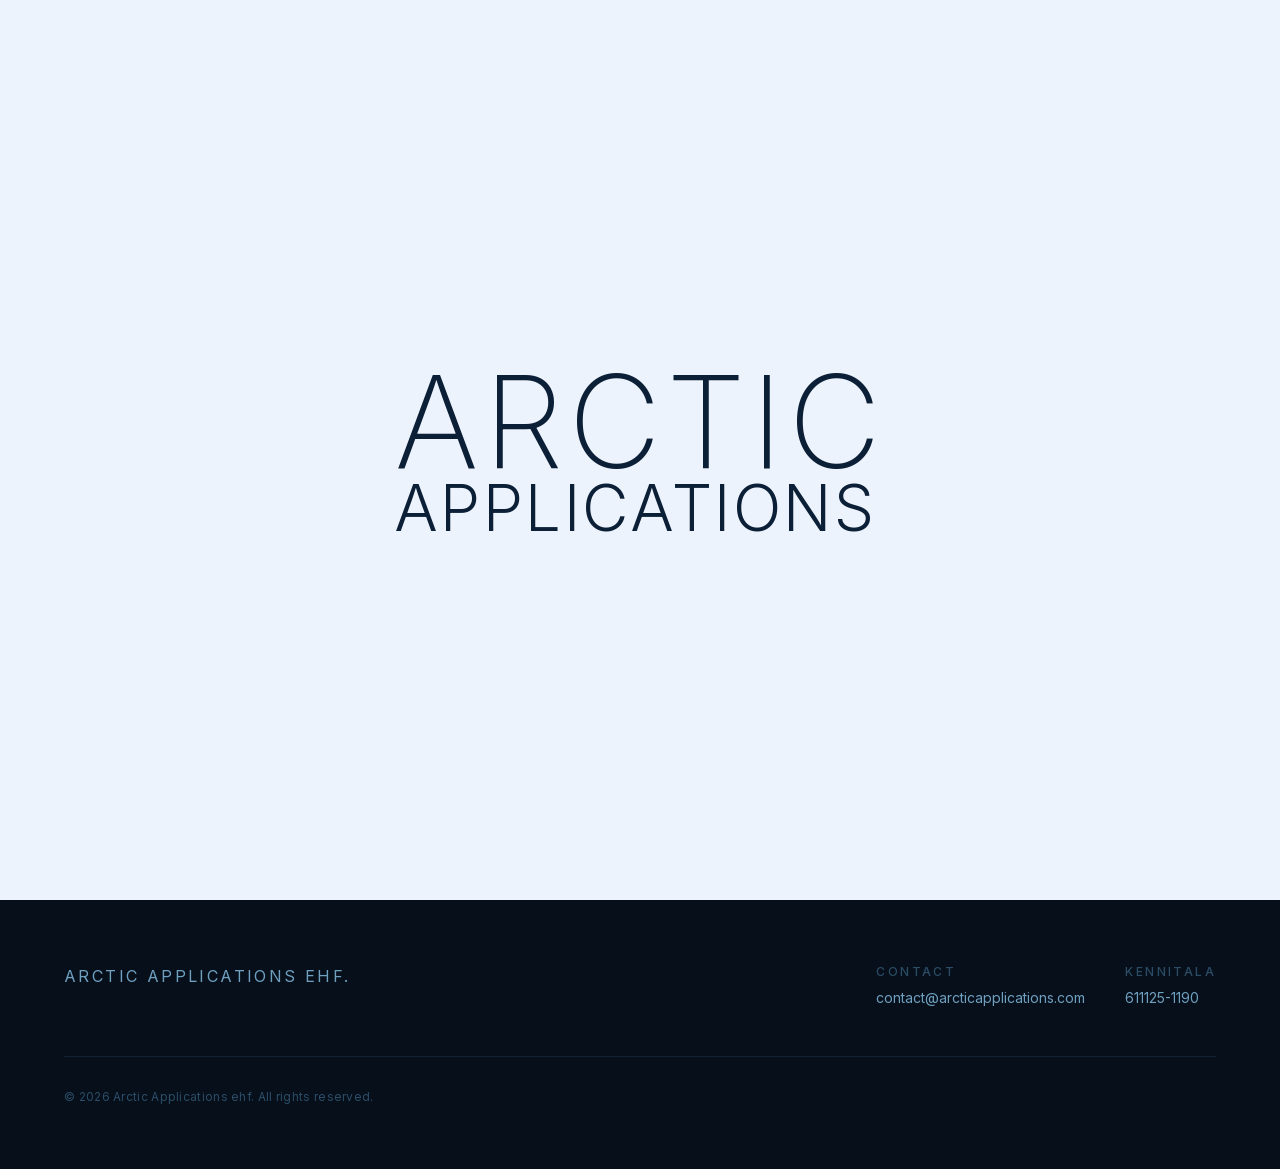
==== commit f28f22bf: "Initial commit" ====
--- a/index.html
+++ b/index.html
@@ -1 +1 @@
-<!DOCTYPE html><!--A9wZhSWFE3ycq_UuIHdAi--><html lang="en" class="__variable_7556b2"><head><meta charSet="utf-8"/><meta name="viewport" content="width=device-width, initial-scale=1"/><link rel="preload" href="/_next/static/media/e4af272ccee01ff0-s.p.woff2" as="font" crossorigin="" type="font/woff2"/><link rel="preload" as="image" href="/navoa-mark.svg"/><link rel="stylesheet" href="/_next/static/css/7a1b2501e1114c67.css" data-precedence="next"/><link rel="preload" as="script" fetchPriority="low" href="/_next/static/chunks/webpack-690f0261bb3ffb8f.js"/><script src="/_next/static/chunks/4bd1b696-c023c6e3521b1417.js" async=""></script><script src="/_next/static/chunks/255-54d3085ce94738a4.js" async=""></script><script src="/_next/static/chunks/main-app-a4f392d8c9b2775c.js" async=""></script><meta name="next-size-adjust" content=""/><title>Arctic Applications</title><meta property="og:title" content="Arctic Applications"/><meta property="og:locale" content="en_US"/><meta property="og:type" content="website"/><meta name="twitter:card" content="summary"/><meta name="twitter:title" content="Arctic Applications"/><script src="/_next/static/chunks/polyfills-42372ed130431b0a.js" noModule=""></script></head><body class="antialiased"><div hidden=""><!--$--><!--/$--></div><div class="min-h-svh flex flex-col bg-arctic-footer"><main class="flex-1 flex flex-col lg:flex-row lg:min-h-svh"><section class="lg:flex-1 flex items-center justify-center bg-arctic-bg relative overflow-hidden px-8 py-16 lg:py-0"><div class="absolute inset-0 opacity-[0.03] pointer-events-none" style="background-image:radial-gradient(circle, #1777BE 1px, transparent 1px);background-size:48px 48px"></div><div class="relative z-10 text-center lg:text-left select-none"><h1 class="font-extralight text-arctic-navy leading-[0.9] uppercase" style="font-size:clamp(4rem, 10vw, 10rem);letter-spacing:0.04em">Arctic</h1><h1 class="font-light text-arctic-navy leading-[0.9] uppercase" style="font-size:clamp(2rem, 5vw, 5rem);letter-spacing:0.04em">Applications</h1></div></section><section class="flex-1 bg-white px-8 lg:px-12 pt-8 pb-16 lg:py-16 flex flex-col justify-start lg:justify-center lg:border-l border-arctic-border/40"><div class="w-full lg:max-w-xl"><h2 class="text-arctic-navy font-normal tracking-tight mb-10 text-2xl sm:text-3xl">Our Products</h2><div class="space-y-5"><a href="https://navoa.is/" target="_blank" rel="noopener noreferrer" class="group flex items-start gap-5 bg-arctic-bg/50 border border-arctic-border/60 rounded-xl p-6 hover:bg-white hover:shadow-lg hover:border-arctic-accent/30 transition-all duration-300 cursor-pointer"><div class="w-14 h-14 rounded-xl flex items-center justify-center shrink-0" style="background:linear-gradient(135deg, #35cdc0 0%, #189496 100%)"><img src="/navoa-mark.svg" alt="" width="32" height="24" class="w-8 h-auto"/></div><div class="flex-1 min-w-0"><h3 class="text-arctic-navy font-medium text-lg mb-2">Navoa</h3><p class="text-arctic-slate text-sm leading-relaxed font-normal">Iceland&#x27;s premier GPS tracking system for pleasure vessels. Monitor your boat&#x27;s location in real-time, alert emergency contacts instantly, and ensure marine safety with cutting-edge technology.</p></div></a></div></div></section></main><footer class="bg-arctic-footer py-14 sm:py-16 px-6"><div class="max-w-6xl mx-auto"><div class="flex flex-col md:flex-row justify-between items-start gap-10"><div><p class="text-arctic-footer-text text-base font-normal tracking-[0.15em] uppercase">Arctic Applications ehf.</p></div><div class="flex flex-col sm:flex-row gap-10 text-sm"><div><p class="text-arctic-footer-label tracking-[0.2em] uppercase mb-2 text-xs font-medium">Contact</p><a href="mailto:contact@arcticapplications.com" class="text-arctic-footer-text font-normal hover:text-white transition-colors duration-200">contact@arcticapplications.com</a></div><div><p class="text-arctic-footer-label tracking-[0.2em] uppercase mb-2 text-xs font-medium">Kennitala</p><p class="text-arctic-footer-text font-normal">611125-1190</p></div></div></div><div class="mt-12 pt-8 border-t border-arctic-footer-label/30"><p class="text-arctic-footer-label text-xs font-normal tracking-wide">© <!-- -->2026<!-- --> Arctic Applications ehf. All rights reserved.</p></div></div></footer></div><!--$--><!--/$--><script src="/_next/static/chunks/webpack-690f0261bb3ffb8f.js" id="_R_" async=""></script><script>(self.__next_f=self.__next_f||[]).push([0])</script><script>self.__next_f.push([1,"1:\"$Sreact.fragment\"\n2:I[9766,[],\"\"]\n3:I[8924,[],\"\"]\n7:I[7150,[],\"\"]\n:HL[\"/_next/static/media/e4af272ccee01ff0-s.p.woff2\",\"font\",{\"crossOrigin\":\"\",\"type\":\"font/woff2\"}]\n:HL[\"/_next/static/css/7a1b2501e1114c67.css\",\"style\"]\n"])</script><script>self.__next_f.push([1,"0:{\"P\":null,\"b\":\"A9wZhSWFE3ycq_UuIHdAi\",\"p\":\"\",\"c\":[\"\",\"\"],\"i\":false,\"f\":[[[\"\",{\"children\":[\"__PAGE__\",{}]},\"$undefined\",\"$undefined\",true],[\"\",[\"$\",\"$1\",\"c\",{\"children\":[[[\"$\",\"link\",\"0\",{\"rel\":\"stylesheet\",\"href\":\"/_next/static/css/7a1b2501e1114c67.css\",\"precedence\":\"next\",\"crossOrigin\":\"$undefined\",\"nonce\":\"$undefined\"}]],[\"$\",\"html\",null,{\"lang\":\"en\",\"className\":\"__variable_7556b2\",\"children\":[\"$\",\"body\",null,{\"className\":\"antialiased\",\"children\":[\"$\",\"$L2\",null,{\"parallelRouterKey\":\"children\",\"error\":\"$undefined\",\"errorStyles\":\"$undefined\",\"errorScripts\":\"$undefined\",\"template\":[\"$\",\"$L3\",null,{}],\"templateStyles\":\"$undefined\",\"templateScripts\":\"$undefined\",\"notFound\":[[[\"$\",\"title\",null,{\"children\":\"404: This page could not be found.\"}],[\"$\",\"div\",null,{\"style\":{\"fontFamily\":\"system-ui,\\\"Segoe UI\\\",Roboto,Helvetica,Arial,sans-serif,\\\"Apple Color Emoji\\\",\\\"Segoe UI Emoji\\\"\",\"height\":\"100vh\",\"textAlign\":\"center\",\"display\":\"flex\",\"flexDirection\":\"column\",\"alignItems\":\"center\",\"justifyContent\":\"center\"},\"children\":[\"$\",\"div\",null,{\"children\":[[\"$\",\"style\",null,{\"dangerouslySetInnerHTML\":{\"__html\":\"body{color:#000;background:#fff;margin:0}.next-error-h1{border-right:1px solid rgba(0,0,0,.3)}@media (prefers-color-scheme:dark){body{color:#fff;background:#000}.next-error-h1{border-right:1px solid rgba(255,255,255,.3)}}\"}}],[\"$\",\"h1\",null,{\"className\":\"next-error-h1\",\"style\":{\"display\":\"inline-block\",\"margin\":\"0 20px 0 0\",\"padding\":\"0 23px 0 0\",\"fontSize\":24,\"fontWeight\":500,\"verticalAlign\":\"top\",\"lineHeight\":\"49px\"},\"children\":404}],[\"$\",\"div\",null,{\"style\":{\"display\":\"inline-block\"},\"children\":[\"$\",\"h2\",null,{\"style\":{\"fontSize\":14,\"fontWeight\":400,\"lineHeight\":\"49px\",\"margin\":0},\"children\":\"This page could not be found.\"}]}]]}]}]],[]],\"forbidden\":\"$undefined\",\"unauthorized\":\"$undefined\"}]}]}]]}],{\"children\":[\"__PAGE__\",[\"$\",\"$1\",\"c\",{\"children\":[[\"$\",\"div\",null,{\"className\":\"min-h-svh flex flex-col bg-arctic-footer\",\"children\":[[\"$\",\"main\",null,{\"className\":\"flex-1 flex flex-col lg:flex-row lg:min-h-svh\",\"children\":[[\"$\",\"section\",null,{\"className\":\"lg:flex-1 flex items-center justify-center bg-arctic-bg relative overflow-hidden px-8 py-16 lg:py-0\",\"children\":[[\"$\",\"div\",null,{\"className\":\"absolute inset-0 opacity-[0.03] pointer-events-none\",\"style\":{\"backgroundImage\":\"radial-gradient(circle, #1777BE 1px, transparent 1px)\",\"backgroundSize\":\"48px 48px\"}}],[\"$\",\"div\",null,{\"className\":\"relative z-10 text-center lg:text-left select-none\",\"children\":[[\"$\",\"h1\",null,{\"className\":\"font-extralight text-arctic-navy leading-[0.9] uppercase\",\"style\":{\"fontSize\":\"clamp(4rem, 10vw, 10rem)\",\"letterSpacing\":\"0.04em\"},\"children\":\"Arctic\"}],[\"$\",\"h1\",null,{\"className\":\"font-light text-arctic-navy leading-[0.9] uppercase\",\"style\":{\"fontSize\":\"clamp(2rem, 5vw, 5rem)\",\"letterSpacing\":\"0.04em\"},\"children\":\"Applications\"}]]}]]}],[\"$\",\"section\",null,{\"className\":\"flex-1 bg-white px-8 lg:px-12 pt-8 pb-16 lg:py-16 flex flex-col justify-start lg:justify-center lg:border-l border-arctic-border/40\",\"children\":[\"$\",\"div\",null,{\"className\":\"w-full lg:max-w-xl\",\"children\":[[\"$\",\"h2\",null,{\"className\":\"text-arctic-navy font-normal tracking-tight mb-10 text-2xl sm:text-3xl\",\"children\":\"Our Products\"}],[\"$\",\"div\",null,{\"className\":\"space-y-5\",\"children\":[[\"$\",\"a\",\"Navoa\",{\"href\":\"https://navoa.is/\",\"target\":\"_blank\",\"rel\":\"noopener noreferrer\",\"className\":\"group flex items-start gap-5 bg-arctic-bg/50 border border-arctic-border/60 rounded-xl p-6 hover:bg-white hover:shadow-lg hover:border-arctic-accent/30 transition-all duration-300 cursor-pointer\",\"children\":[[\"$\",\"div\",null,{\"className\":\"w-14 h-14 rounded-xl flex items-center justify-center shrink-0\",\"style\":{\"background\":\"linear-gradient(135deg, #35cdc0 0%, #189496 100%)\"},\"children\":[\"$\",\"img\",null,{\"src\":\"/navoa-mark.svg\",\"alt\":\"\",\"width\":32,\"height\":24,\"className\":\"w-8 h-auto\"}]}],[\"$\",\"div\",null,{\"className\":\"flex-1 min-w-0\",\"children\":[[\"$\",\"h3\",null,{\"className\":\"text-arctic-navy font-medium text-lg mb-2\",\"children\":\"Navoa\"}],[\"$\",\"p\",null,{\"className\":\"text-arctic-slate text-sm leading-relaxed font-normal\",\"children\":\"Iceland's premier GPS tracking system for pleasure vessels. Monitor your boat's location in real-time, alert emergency contacts instantly, and ensure marine safety with cutting-edge technology.\"}]]}]]}]]}]]}]}]]}],\"$L4\"]}],null,\"$L5\"]}],{},null,false]},null,false],\"$L6\",false]],\"m\":\"$undefined\",\"G\":[\"$7\",[]],\"s\":false,\"S\":true}\n"])</script><script>self.__next_f.push([1,"8:I[4431,[],\"OutletBoundary\"]\na:I[5278,[],\"AsyncMetadataOutlet\"]\nc:I[4431,[],\"ViewportBoundary\"]\ne:I[4431,[],\"MetadataBoundary\"]\nf:\"$Sreact.suspense\"\n"])</script><script>self.__next_f.push([1,"4:[\"$\",\"footer\",null,{\"className\":\"bg-arctic-footer py-14 sm:py-16 px-6\",\"children\":[\"$\",\"div\",null,{\"className\":\"max-w-6xl mx-auto\",\"children\":[[\"$\",\"div\",null,{\"className\":\"flex flex-col md:flex-row justify-between items-start gap-10\",\"children\":[[\"$\",\"div\",null,{\"children\":[\"$\",\"p\",null,{\"className\":\"text-arctic-footer-text text-base font-normal tracking-[0.15em] uppercase\",\"children\":\"Arctic Applications ehf.\"}]}],[\"$\",\"div\",null,{\"className\":\"flex flex-col sm:flex-row gap-10 text-sm\",\"children\":[[\"$\",\"div\",null,{\"children\":[[\"$\",\"p\",null,{\"className\":\"text-arctic-footer-label tracking-[0.2em] uppercase mb-2 text-xs font-medium\",\"children\":\"Contact\"}],[\"$\",\"a\",null,{\"href\":\"mailto:contact@arcticapplications.com\",\"className\":\"text-arctic-footer-text font-normal hover:text-white transition-colors duration-200\",\"children\":\"contact@arcticapplications.com\"}]]}],[\"$\",\"div\",null,{\"children\":[[\"$\",\"p\",null,{\"className\":\"text-arctic-footer-label tracking-[0.2em] uppercase mb-2 text-xs font-medium\",\"children\":\"Kennitala\"}],[\"$\",\"p\",null,{\"className\":\"text-arctic-footer-text font-normal\",\"children\":\"611125-1190\"}]]}]]}]]}],[\"$\",\"div\",null,{\"className\":\"mt-12 pt-8 border-t border-arctic-footer-label/30\",\"children\":[\"$\",\"p\",null,{\"className\":\"text-arctic-footer-label text-xs font-normal tracking-wide\",\"children\":[\"© \",2026,\" Arctic Applications ehf. All rights reserved.\"]}]}]]}]}]\n"])</script><script>self.__next_f.push([1,"5:[\"$\",\"$L8\",null,{\"children\":[\"$L9\",[\"$\",\"$La\",null,{\"promise\":\"$@b\"}]]}]\n6:[\"$\",\"$1\",\"h\",{\"children\":[null,[[\"$\",\"$Lc\",null,{\"children\":\"$Ld\"}],[\"$\",\"meta\",null,{\"name\":\"next-size-adjust\",\"content\":\"\"}]],[\"$\",\"$Le\",null,{\"children\":[\"$\",\"div\",null,{\"hidden\":true,\"children\":[\"$\",\"$f\",null,{\"fallback\":null,\"children\":\"$L10\"}]}]}]]}]\n"])</script><script>self.__next_f.push([1,"d:[[\"$\",\"meta\",\"0\",{\"charSet\":\"utf-8\"}],[\"$\",\"meta\",\"1\",{\"name\":\"viewport\",\"content\":\"width=device-width, initial-scale=1\"}]]\n9:null\n"])</script><script>self.__next_f.push([1,"b:{\"metadata\":[[\"$\",\"title\",\"0\",{\"children\":\"Arctic Applications\"}],[\"$\",\"meta\",\"1\",{\"property\":\"og:title\",\"content\":\"Arctic Applications\"}],[\"$\",\"meta\",\"2\",{\"property\":\"og:locale\",\"content\":\"en_US\"}],[\"$\",\"meta\",\"3\",{\"property\":\"og:type\",\"content\":\"website\"}],[\"$\",\"meta\",\"4\",{\"name\":\"twitter:card\",\"content\":\"summary\"}],[\"$\",\"meta\",\"5\",{\"name\":\"twitter:title\",\"content\":\"Arctic Applications\"}]],\"error\":null,\"digest\":\"$undefined\"}\n"])</script><script>self.__next_f.push([1,"10:\"$b:metadata\"\n"])</script></body></html>+<!DOCTYPE html><!--sJkFic4Xsn6SpGcPMlLXA--><html lang="en" class="__variable_7556b2"><head><meta charSet="utf-8"/><meta name="viewport" content="width=device-width, initial-scale=1"/><link rel="preload" href="/_next/static/media/e4af272ccee01ff0-s.p.woff2" as="font" crossorigin="" type="font/woff2"/><link rel="stylesheet" href="/_next/static/css/7a1b2501e1114c67.css" data-precedence="next"/><link rel="preload" as="script" fetchPriority="low" href="/_next/static/chunks/webpack-690f0261bb3ffb8f.js"/><script src="/_next/static/chunks/4bd1b696-c023c6e3521b1417.js" async=""></script><script src="/_next/static/chunks/255-54d3085ce94738a4.js" async=""></script><script src="/_next/static/chunks/main-app-a4f392d8c9b2775c.js" async=""></script><meta name="next-size-adjust" content=""/><title>Arctic Applications</title><meta property="og:title" content="Arctic Applications"/><meta property="og:locale" content="en_US"/><meta property="og:type" content="website"/><meta name="twitter:card" content="summary"/><meta name="twitter:title" content="Arctic Applications"/><script src="/_next/static/chunks/polyfills-42372ed130431b0a.js" noModule=""></script></head><body class="antialiased"><div hidden=""><!--$--><!--/$--></div><div class="min-h-svh flex flex-col bg-arctic-footer"><main class="flex-1 flex flex-col lg:flex-row lg:min-h-svh"><section class="lg:flex-1 flex items-center justify-center bg-arctic-bg relative overflow-hidden px-8 py-16 lg:py-0"><div class="absolute inset-0 opacity-[0.03] pointer-events-none" style="background-image:radial-gradient(circle, #1777BE 1px, transparent 1px);background-size:48px 48px"></div><div class="relative z-10 text-center lg:text-left select-none"><h1 class="font-extralight text-arctic-navy leading-[0.9] uppercase" style="font-size:clamp(4rem, 10vw, 10rem);letter-spacing:0.04em">Arctic</h1><h1 class="font-light text-arctic-navy leading-[0.9] uppercase" style="font-size:clamp(2rem, 5vw, 5rem);letter-spacing:0.04em">Applications</h1></div></section></main><footer class="bg-arctic-footer py-14 sm:py-16 px-6"><div class="max-w-6xl mx-auto"><div class="flex flex-col md:flex-row justify-between items-start gap-10"><div><p class="text-arctic-footer-text text-base font-normal tracking-[0.15em] uppercase">Arctic Applications ehf.</p></div><div class="flex flex-col sm:flex-row gap-10 text-sm"><div><p class="text-arctic-footer-label tracking-[0.2em] uppercase mb-2 text-xs font-medium">Contact</p><a href="mailto:contact@arcticapplications.com" class="text-arctic-footer-text font-normal hover:text-white transition-colors duration-200">contact@arcticapplications.com</a></div><div><p class="text-arctic-footer-label tracking-[0.2em] uppercase mb-2 text-xs font-medium">Kennitala</p><p class="text-arctic-footer-text font-normal">611125-1190</p></div></div></div><div class="mt-12 pt-8 border-t border-arctic-footer-label/30"><p class="text-arctic-footer-label text-xs font-normal tracking-wide">© <!-- -->2026<!-- --> Arctic Applications ehf. All rights reserved.</p></div></div></footer></div><!--$--><!--/$--><script src="/_next/static/chunks/webpack-690f0261bb3ffb8f.js" id="_R_" async=""></script><script>(self.__next_f=self.__next_f||[]).push([0])</script><script>self.__next_f.push([1,"1:\"$Sreact.fragment\"\n2:I[9766,[],\"\"]\n3:I[8924,[],\"\"]\n4:I[4431,[],\"OutletBoundary\"]\n6:I[5278,[],\"AsyncMetadataOutlet\"]\n8:I[4431,[],\"ViewportBoundary\"]\na:I[4431,[],\"MetadataBoundary\"]\nc:I[7150,[],\"\"]\n:HL[\"/_next/static/media/e4af272ccee01ff0-s.p.woff2\",\"font\",{\"crossOrigin\":\"\",\"type\":\"font/woff2\"}]\n:HL[\"/_next/static/css/7a1b2501e1114c67.css\",\"style\"]\n"])</script><script>self.__next_f.push([1,"0:{\"P\":null,\"b\":\"sJkFic4Xsn6SpGcPMlLXA\",\"p\":\"\",\"c\":[\"\",\"\"],\"i\":false,\"f\":[[[\"\",{\"children\":[\"__PAGE__\",{}]},\"$undefined\",\"$undefined\",true],[\"\",[\"$\",\"$1\",\"c\",{\"children\":[[[\"$\",\"link\",\"0\",{\"rel\":\"stylesheet\",\"href\":\"/_next/static/css/7a1b2501e1114c67.css\",\"precedence\":\"next\",\"crossOrigin\":\"$undefined\",\"nonce\":\"$undefined\"}]],[\"$\",\"html\",null,{\"lang\":\"en\",\"className\":\"__variable_7556b2\",\"children\":[\"$\",\"body\",null,{\"className\":\"antialiased\",\"children\":[\"$\",\"$L2\",null,{\"parallelRouterKey\":\"children\",\"error\":\"$undefined\",\"errorStyles\":\"$undefined\",\"errorScripts\":\"$undefined\",\"template\":[\"$\",\"$L3\",null,{}],\"templateStyles\":\"$undefined\",\"templateScripts\":\"$undefined\",\"notFound\":[[[\"$\",\"title\",null,{\"children\":\"404: This page could not be found.\"}],[\"$\",\"div\",null,{\"style\":{\"fontFamily\":\"system-ui,\\\"Segoe UI\\\",Roboto,Helvetica,Arial,sans-serif,\\\"Apple Color Emoji\\\",\\\"Segoe UI Emoji\\\"\",\"height\":\"100vh\",\"textAlign\":\"center\",\"display\":\"flex\",\"flexDirection\":\"column\",\"alignItems\":\"center\",\"justifyContent\":\"center\"},\"children\":[\"$\",\"div\",null,{\"children\":[[\"$\",\"style\",null,{\"dangerouslySetInnerHTML\":{\"__html\":\"body{color:#000;background:#fff;margin:0}.next-error-h1{border-right:1px solid rgba(0,0,0,.3)}@media (prefers-color-scheme:dark){body{color:#fff;background:#000}.next-error-h1{border-right:1px solid rgba(255,255,255,.3)}}\"}}],[\"$\",\"h1\",null,{\"className\":\"next-error-h1\",\"style\":{\"display\":\"inline-block\",\"margin\":\"0 20px 0 0\",\"padding\":\"0 23px 0 0\",\"fontSize\":24,\"fontWeight\":500,\"verticalAlign\":\"top\",\"lineHeight\":\"49px\"},\"children\":404}],[\"$\",\"div\",null,{\"style\":{\"display\":\"inline-block\"},\"children\":[\"$\",\"h2\",null,{\"style\":{\"fontSize\":14,\"fontWeight\":400,\"lineHeight\":\"49px\",\"margin\":0},\"children\":\"This page could not be found.\"}]}]]}]}]],[]],\"forbidden\":\"$undefined\",\"unauthorized\":\"$undefined\"}]}]}]]}],{\"children\":[\"__PAGE__\",[\"$\",\"$1\",\"c\",{\"children\":[[\"$\",\"div\",null,{\"className\":\"min-h-svh flex flex-col bg-arctic-footer\",\"children\":[[\"$\",\"main\",null,{\"className\":\"flex-1 flex flex-col lg:flex-row lg:min-h-svh\",\"children\":[\"$\",\"section\",null,{\"className\":\"lg:flex-1 flex items-center justify-center bg-arctic-bg relative overflow-hidden px-8 py-16 lg:py-0\",\"children\":[[\"$\",\"div\",null,{\"className\":\"absolute inset-0 opacity-[0.03] pointer-events-none\",\"style\":{\"backgroundImage\":\"radial-gradient(circle, #1777BE 1px, transparent 1px)\",\"backgroundSize\":\"48px 48px\"}}],[\"$\",\"div\",null,{\"className\":\"relative z-10 text-center lg:text-left select-none\",\"children\":[[\"$\",\"h1\",null,{\"className\":\"font-extralight text-arctic-navy leading-[0.9] uppercase\",\"style\":{\"fontSize\":\"clamp(4rem, 10vw, 10rem)\",\"letterSpacing\":\"0.04em\"},\"children\":\"Arctic\"}],[\"$\",\"h1\",null,{\"className\":\"font-light text-arctic-navy leading-[0.9] uppercase\",\"style\":{\"fontSize\":\"clamp(2rem, 5vw, 5rem)\",\"letterSpacing\":\"0.04em\"},\"children\":\"Applications\"}]]}]]}]}],[\"$\",\"footer\",null,{\"className\":\"bg-arctic-footer py-14 sm:py-16 px-6\",\"children\":[\"$\",\"div\",null,{\"className\":\"max-w-6xl mx-auto\",\"children\":[[\"$\",\"div\",null,{\"className\":\"flex flex-col md:flex-row justify-between items-start gap-10\",\"children\":[[\"$\",\"div\",null,{\"children\":[\"$\",\"p\",null,{\"className\":\"text-arctic-footer-text text-base font-normal tracking-[0.15em] uppercase\",\"children\":\"Arctic Applications ehf.\"}]}],[\"$\",\"div\",null,{\"className\":\"flex flex-col sm:flex-row gap-10 text-sm\",\"children\":[[\"$\",\"div\",null,{\"children\":[[\"$\",\"p\",null,{\"className\":\"text-arctic-footer-label tracking-[0.2em] uppercase mb-2 text-xs font-medium\",\"children\":\"Contact\"}],[\"$\",\"a\",null,{\"href\":\"mailto:contact@arcticapplications.com\",\"className\":\"text-arctic-footer-text font-normal hover:text-white transition-colors duration-200\",\"children\":\"contact@arcticapplications.com\"}]]}],[\"$\",\"div\",null,{\"children\":[[\"$\",\"p\",null,{\"className\":\"text-arctic-footer-label tracking-[0.2em] uppercase mb-2 text-xs font-medium\",\"children\":\"Kennitala\"}],[\"$\",\"p\",null,{\"className\":\"text-arctic-footer-text font-normal\",\"children\":\"611125-1190\"}]]}]]}]]}],[\"$\",\"div\",null,{\"className\":\"mt-12 pt-8 border-t border-arctic-footer-label/30\",\"children\":[\"$\",\"p\",null,{\"className\":\"text-arctic-footer-label text-xs font-normal tracking-wide\",\"children\":[\"© \",2026,\" Arctic Applications ehf. All rights reserved.\"]}]}]]}]}]]}],null,[\"$\",\"$L4\",null,{\"children\":[\"$L5\",[\"$\",\"$L6\",null,{\"promise\":\"$@7\"}]]}]]}],{},null,false]},null,false],[\"$\",\"$1\",\"h\",{\"children\":[null,[[\"$\",\"$L8\",null,{\"children\":\"$L9\"}],[\"$\",\"meta\",null,{\"name\":\"next-size-adjust\",\"content\":\"\"}]],[\"$\",\"$La\",null,{\"children\":\"$Lb\"}]]}],false]],\"m\":\"$undefined\",\"G\":[\"$c\",[]],\"s\":false,\"S\":true}\n"])</script><script>self.__next_f.push([1,"d:\"$Sreact.suspense\"\nb:[\"$\",\"div\",null,{\"hidden\":true,\"children\":[\"$\",\"$d\",null,{\"fallback\":null,\"children\":\"$Le\"}]}]\n"])</script><script>self.__next_f.push([1,"9:[[\"$\",\"meta\",\"0\",{\"charSet\":\"utf-8\"}],[\"$\",\"meta\",\"1\",{\"name\":\"viewport\",\"content\":\"width=device-width, initial-scale=1\"}]]\n5:null\n"])</script><script>self.__next_f.push([1,"7:{\"metadata\":[[\"$\",\"title\",\"0\",{\"children\":\"Arctic Applications\"}],[\"$\",\"meta\",\"1\",{\"property\":\"og:title\",\"content\":\"Arctic Applications\"}],[\"$\",\"meta\",\"2\",{\"property\":\"og:locale\",\"content\":\"en_US\"}],[\"$\",\"meta\",\"3\",{\"property\":\"og:type\",\"content\":\"website\"}],[\"$\",\"meta\",\"4\",{\"name\":\"twitter:card\",\"content\":\"summary\"}],[\"$\",\"meta\",\"5\",{\"name\":\"twitter:title\",\"content\":\"Arctic Applications\"}]],\"error\":null,\"digest\":\"$undefined\"}\n"])</script><script>self.__next_f.push([1,"e:\"$7:metadata\"\n"])</script></body></html>
